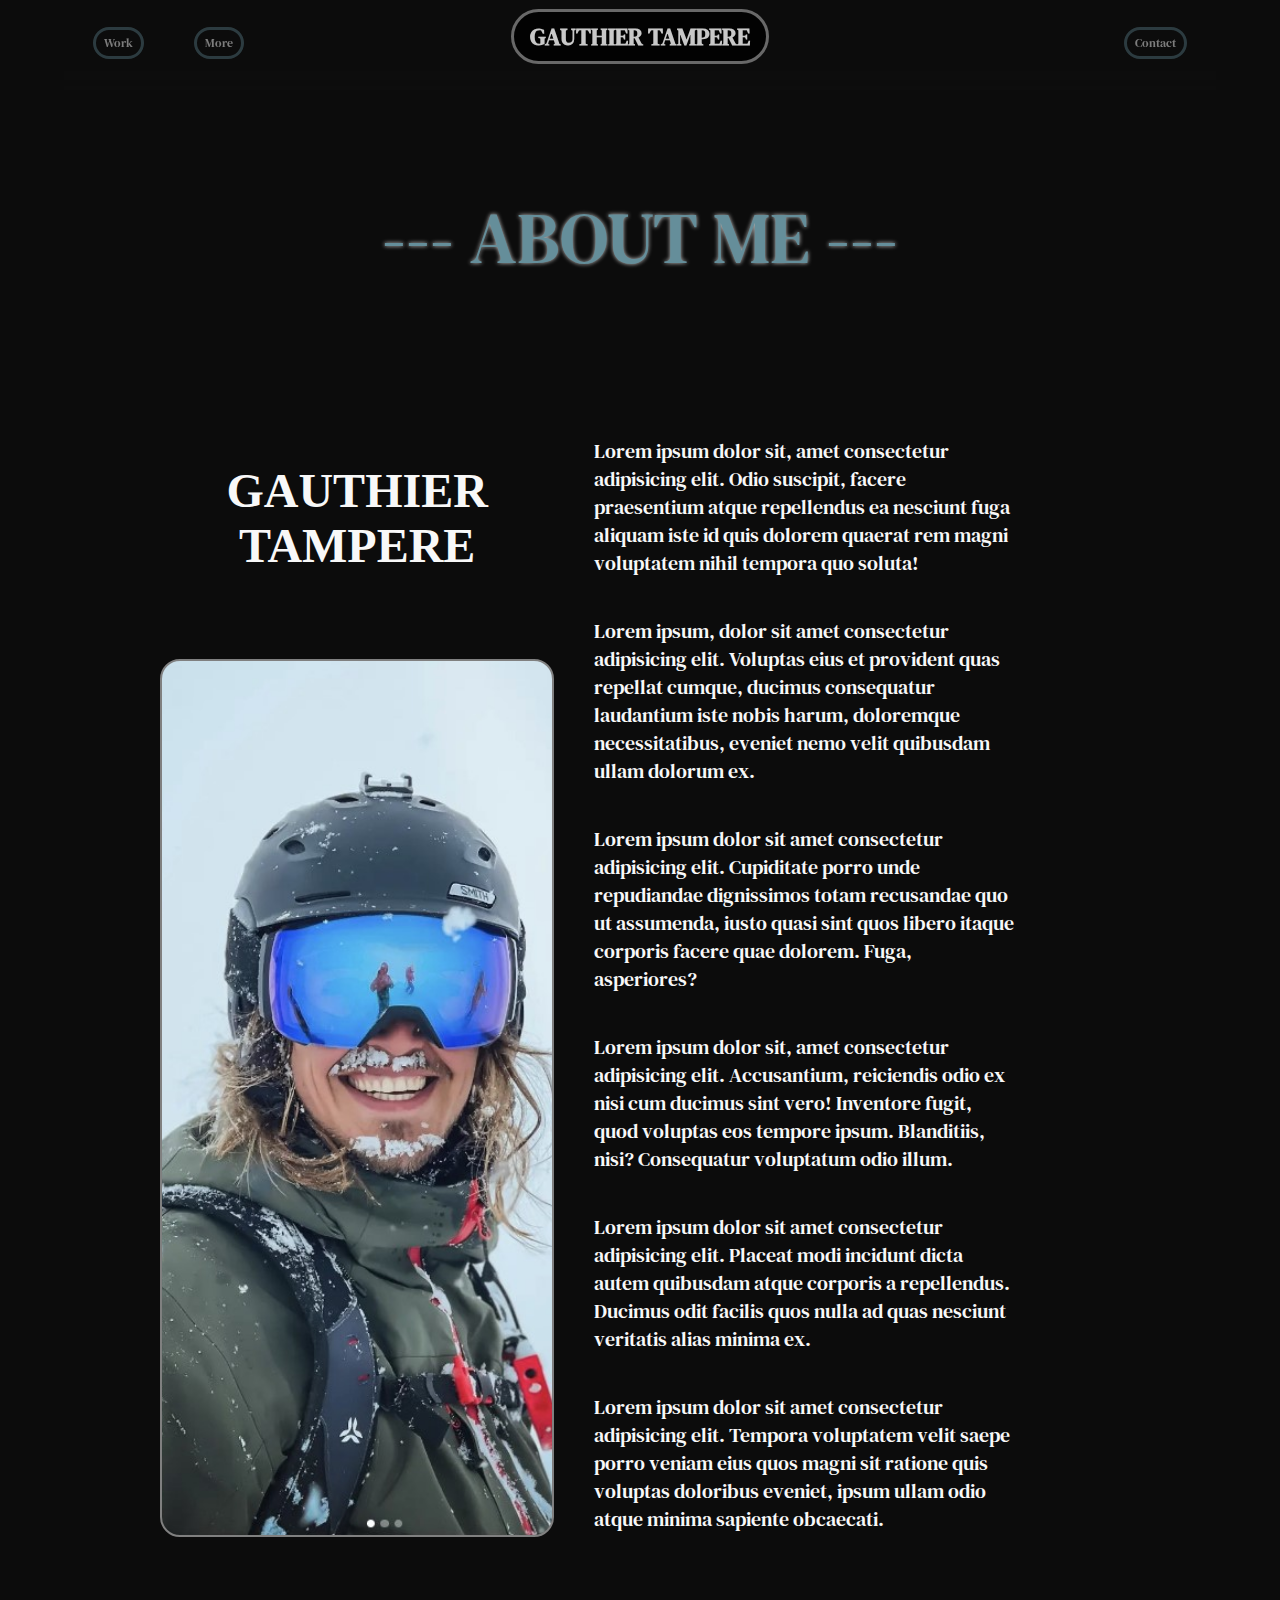
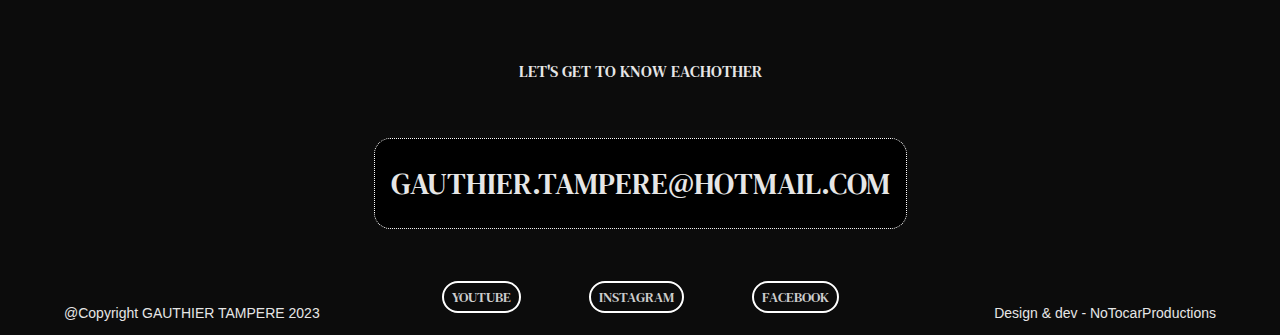
==== contact.html @ d23fb941 "Add files via upload" ====
<!DOCTYPE html>
<html>

<head>
    <html lang="en">
    <meta name="viewport" content="width=device-width, initial-scale=1.0">
    <meta charset="UTF-8">
    <link rel="stylesheet" type="text/css" href="Style/people.css">
    <title>Gauthier Tampere</title>
</head>

<body id="main">
    <nav class="navbar">
        <div class="navbarContainer">
            <a href="./index.html">Work</a>
            <a href="./more.html">More</a>
            <h2 class="appear" id="name">GAUTHIER TAMPERE</h2>
            <a href="contact.html" id="contact">Contact</a>
        </div>
    </nav>
    <div class="container">
        <div class="containerTitle appear">
            <h1 class="contactTitleSeries" id="titleSeries">--- ABOUT ME ---</h1>
        </div>

        <div class="containerAbout">
            <div class="leftSide">
                <div class="leftSideTitle">
                    <h1>GAUTHIER TAMPERE</h1>
                </div>
                <div class="leftSidePicture">

                </div>
            </div>
            <div class="rightSide">
                <div class="textRight">

                    <span>Lorem ipsum dolor sit, amet consectetur
                        adipisicing elit. Odio suscipit, facere
                        praesentium atque repellendus ea nesciunt
                        fuga aliquam iste id quis dolorem quaerat
                        rem magni voluptatem nihil tempora quo soluta!</span>
    
                    <span>Lorem ipsum, dolor sit amet consectetur adipisicing elit.
                        Voluptas eius et provident quas repellat cumque, ducimus
                        consequatur laudantium iste nobis harum, doloremque
                        necessitatibus, eveniet nemo velit quibusdam ullam dolorum ex.</span>
    
                    <span>Lorem ipsum dolor sit amet consectetur adipisicing elit.
                        Cupiditate porro unde repudiandae dignissimos totam
                        recusandae quo ut assumenda, iusto quasi sint quos libero
                        itaque corporis facere quae dolorem. Fuga, asperiores?</span>
    
                    <span>Lorem ipsum dolor sit, amet consectetur adipisicing
                        elit. Accusantium, reiciendis odio ex nisi cum ducimus
                        sint vero! Inventore fugit, quod voluptas eos tempore
                        ipsum. Blanditiis, nisi? Consequatur voluptatum odio illum.</span>
    
                    <span>Lorem ipsum dolor sit amet consectetur adipisicing elit.
                        Placeat modi incidunt dicta autem quibusdam atque corporis
                        a repellendus. Ducimus odit facilis quos nulla ad quas
                        nesciunt veritatis alias minima ex.</span>
    
                    <span>Lorem ipsum dolor sit amet consectetur adipisicing
                        elit. Tempora voluptatem velit saepe porro veniam eius
                        quos magni sit ratione quis voluptas doloribus
                        eveniet, ipsum ullam odio atque minima sapiente
                        obcaecati.</span>
                </div>
                </div>
                

            </div>
        </div>
    </div>

    <footer>
        <div class="fullWidthContainerFooter">
            <div class="footerContainerChild" id="footerCopyright">
                <p>@Copyright GAUTHIER TAMPERE 2023</p>
            </div>
            <div class="footerContainerChild"  id="footerCenter">
                <div class="footerContainerCenterChild">
                    <p>LET'S GET TO KNOW EACHOTHER</p>
                </div>
                <div class="footerContainerCenterChild" id="footerCenterChild">
                    <p id="copy" onclick="copyToClipboard('copy')">GAUTHIER.TAMPERE@HOTMAIL.COM</p>
                </div>
                <div class="footerContainerCenterChild" id="footerCenterChildBottom">
                    <a href="https://youtube.com">YOUTUBE</a>
                    <a href="https://instagram.com">INSTAGRAM</a>
                    <a href="https://facebook.com">FACEBOOK</a>
                </div>
            </div>
            <div class="footerContainerChild" id="footerDesign">
                <p>Design & dev - NoTocarProductions</p>
            </div>
        </div>
    </footer>

    <script src="../Data/people.js"></script>
</body>

</html>
---- Style/people.css ----
@import url('https://fonts.googleapis.com/css2?family=Lato:wght@300;500;900&display=swap');
@import url('https://fonts.googleapis.com/css2?family=DM+Serif+Text&display=swap');
@import url('https://fonts.googleapis.com/css2?family=DM+Serif+Text:ital@1&display=swap');
@keyframes appearOnLoad {
  from {
    opacity: 0;
  }

  to {
    opacity: 1;
  }
}

@keyframes goAway {
    from {
      opacity: 1;
    }
  
    to {
      opacity: 0;
    }
  }

@keyframes crookedPicturesNeg {
    0% {
        transform: rotate(0deg) scale(1);
        
    }
  
    100% {
        transform: rotate(-3deg) scale(1.3);
    }
  }

@keyframes scaleDown {
  0% {
    transform: scale(1);
  }

  100% {
    transform: scale(0.95);
  }
}

  @keyframes crookedPicturesPos {
    0% {
        transform: rotate(0deg) scale(1);
        
    }
  
    100% {
        transform: rotate(3deg) scale(1.3);
    }
  }

@keyframes flip-with-rotate {
  0% {
      transform: rotateY(0);
  }

  100% {
      transform: rotateY(180deg);
  }
}
@keyframes slideinFromRight {
  from {
    margin-left: 300px;
    width: 100%;
  }

  to {
    margin-left: 0px;
    width: 100%;
  }
}

@keyframes slideinFromLeft {
  from {
    margin-left: -300px;
    width: 100%;
  }

  to {
    margin-right: 0%;
    width: 100%;
  }
}

@keyframes slideDownAppear {

  0%,
  50% {
    transform: translateY(-100%);
    opacity: 0;
  }

  60%,
  100% {
    transform: translateY(0);
    opacity: 1;
  }
}

@keyframes slideDown {

  0%,
  50% {
    transform: translateY(-2000%);
  }

  60%,
  100% {
    transform: translateY(0);
  }
}

.appear {
  animation-duration: 6s;
  animation-name: appearOnLoad;
}

.slideInFromUp {
  animation-duration: 4s;
  animation-name: slideDownAppear;
}

.slideInFromUpTwo {
  animation-duration: 3s;
  animation-name: slideDown;
}

.slideInFromUpThree {
  animation-duration: 700ms;
  animation-name: slideDownAppear;
}

.slideRight {
  animation-duration: 2s;
  animation-name: slideinFromRight;
}

.slideLeft {
  animation-duration: 2s;
  animation-name: slideinFromLeft;
}



body {
  width: 100%;
  margin: auto;
  padding: 0;
  text-align: center;
  font-family: DM Serif Text;
  /* background-color: #3a4042; */
  background-color: rgba(0, 0, 0, 0.951);

}

h2#name {
  position: absolute;
  color: #f8f8f8;
  background-color: rgba(0, 0, 0, 0.951);
  left: 50%;
  transform: translateX(-50%);
  margin: 0;
  padding: 8px 16px;
  font-size: 24px;
  border-radius: 5em;
  border: 3px solid grey;
  font-family: DM Serif Text;
  top: -20%;
}

.navbar {
  width: 90%;
  height: 10%;
  top: 0;
  margin: auto;
  display: flex;
  justify-content: center;
  position: fixed;
  left: 50%;
  transform: translateX(-50%);
  z-index: 1000;
  -webkit-backdrop-filter: blur(8px);
  backdrop-filter: blur(8px);
}

div.navbarContainer {
  position: relative;
  width: 95%;
  margin: auto;
  display: flex;
  flex-direction: row;
  justify-content: flex-start;
  gap: 50px;
  font-size: 12px;
  opacity: 0.8;
  height: 100%;
  top: 30%;

}

div.navbarContainer a {
  display: flex;
  font-family: DM serif text;
  font-weight: 400;
  text-decoration: none;
  color: #f8f8f8;
  opacity: 0.6;
  border-radius: 5em;
  border: 3px solid hsl(194, 21%, 40%);
  padding: 4px 8px;
  height: 20%;
  align-items: center;

}

div.navbarContainer a#contact {
  position: absolute;
  right: 0;
}

div.navbarContainer a:hover {
  opacity: 1;
  border: 3px solid #8ecccc;
}

div.navbarContainer a:active {
  opacity: 0.2;
}

.container {
    display: flex;
    flex-wrap: nowrap;
    flex-direction: column;
    gap: 10px;
    width: 75%;
    height: auto;
    margin: 100px auto;
    border-radius: 60px;
  }
  
  .containerTitle {
    border-radius: 50px;
    position: relative;
    width: 100%;
    height: 200px;
    margin: 4% auto;
    color: #f8f8f8;
    font-size: 60px;
    font-family: DM Serif Text;
    overflow: hidden;
    text-shadow:  0 2px hsla(0, 0%, 0%, .2);
  }

  .containerTitle h1 {
    left: 50%;
    transform: translateX(-50%);
    position: fixed;
    color: hsl(194, 21%, 50%);
    font-weight: 550;
    font-size: 60px;
    margin: 50px auto;
    font-family: DM Serif Text;
    text-transform: capitalize;
    text-shadow: 0 0 4px hsl(0, 0%, 80%);
    z-index: 10000;
  }

  
  .containerSeries {
    position: relative;
    display: grid;
    grid-auto-columns: auto;
    gap: 10px;
    width: 100%;
    height: auto;
    margin: 0px auto;
    border-radius: 50px;
  }
  
  .containerSeriesBoxOne {
    position: relative;
    width: 100%;
    height: 600px;
    z-index: 100;
    border-radius: 50px;
  }

  .containerSeriesBoxSmall {
    position: relative;
    width: 80%;
    height: 500px;
    margin: auto;
    z-index: 100;
    border-radius: 50px;
  }
  
  .containerText {
    height: 200px;
    width: 60%;
    margin: 100px auto;
    display: flex;
    flex-direction: column;
    gap: 50px;
    font-family: DM text serif;
  }

  .containerTextBoxTitle {
    color: hsl(194, 21%, 60%);
    font-size: 18px;
  }

  .containerTextBox {
    color: #f8f8f8;
    line-height: 1.5em;
    font-size: 20px;
  }

  .checker {
    border-radius: 50px;
    height: 100%;
    background-color: white;
    background-position: center;
    background-repeat: no-repeat;
    background-size: cover;
  }
  #photoOne {
    background-image: url('https://source.unsplash.com/1600x900/?sepia');
  }
  #photoOcean {
    background-image: url('https://source.unsplash.com/1600x900/?sealife');
  }
  #photoVan {
    background-image: url('https://source.unsplash.com/1600x900/?campers');
  }
  #photoPortrait {
    background-image: url('https://source.unsplash.com/1600x900/?oldWoman');
  }
  #photoPhotography {
    background-image: url('https://source.unsplash.com/1600x900/?Wild');
  }
  #cameraRollOne {
    background-image: url('https://source.unsplash.com/1600x900/?analog');
  }
  #cameraRollTwo {
    background-image: url('https://source.unsplash.com/1600x900/?analogPhotography');
  }
  #cameraRollThree {
    background-image: url('https://source.unsplash.com/1600x900/?old');
  }
  #cameraRollFour {
    background-image: url('https://source.unsplash.com/1600x900/?vintage');
  }
  #cameraRollFive {
    background-image: url('https://source.unsplash.com/1600x900/?retro');
  }
  #cameraRollSix {
    background-image: url('https://source.unsplash.com/1600x900/?canon');
  }
  #cameraRollSeven {
    background-image: url('https://source.unsplash.com/1600x900/?oldschool');
  }
  #cameraRollEight {
    background-image: url('https://source.unsplash.com/1600x900/?ancient');
  }
  #cameraRollNine {
    background-image: url('https://source.unsplash.com/1600x900/?gypsy');
  }
  #cameraRollTen {
    background-image: url('https://source.unsplash.com/1600x900/?west');
  }
  #cameraRollEleven {
    background-image: url('https://source.unsplash.com/1600x900/?ocean');
  }
  #cameraRollTwelve {
    background-image: url('https://source.unsplash.com/1600x900/?waves');
  }
#cameraRollThirteen {
  background-image: url('https://source.unsplash.com/1600x900/?sea');
}
#cameraRollFourteen {
  background-image: url('https://source.unsplash.com/1600x900/?surf');
}
#cameraRollFifteen {
  background-image: url('https://source.unsplash.com/1600x900/?surfing');
}
#cameraRollSixteen {
  background-image: url('https://source.unsplash.com/1600x900/?blue');
}
#cameraRollSeventeen {
  background-image: url('https://source.unsplash.com/1600x900/?surfer');
}
#cameraRollEighteen {
  background-image: url('https://source.unsplash.com/1600x900/?shark');
}

/* DIGITAL */

#cameraRollDigitalOne {
  background-image: url('https://source.unsplash.com/1600x900/?pickup');
}
#cameraRollDigitalTwo {
  background-image: url('https://source.unsplash.com/1600x900/?truck');
}
#cameraRollDigitalThree {
  background-image: url('https://source.unsplash.com/1600x900/?camper');
}
#cameraRollDigitalFour {
  background-image: url('https://source.unsplash.com/1600x900/?van');
}
#cameraRollDigitalFive {
  background-image: url('https://source.unsplash.com/1600x900/?camping');
}
#cameraRollDigitalVanExtra {
  background-image: url('https://source.unsplash.com/1600x900/?camplife');
}
#cameraRollDigitalSix {
  background-image: url('https://source.unsplash.com/1600x900/?Woman');
}
#cameraRollDigitalSeven {
  background-image: url('https://source.unsplash.com/1600x900/?Man');
}
#cameraRollDigitalEight {
  background-image: url('https://source.unsplash.com/1600x900/?eyes');
}
#cameraRollDigitalNine {
  background-image: url('https://source.unsplash.com/1600x900/?boy');
}
#cameraRollDigitalTen {
  background-image: url('https://source.unsplash.com/1600x900/?girl');
}
#cameraRollDigitalPortraitExtra {
  background-image: url('https://source.unsplash.com/1600x900/?oldman');
}
#cameraRollDigitalEleven {
  background-image: url('https://source.unsplash.com/1600x900/?woods');
}
#cameraRollDigitalTwelve {
  background-image: url('https://source.unsplash.com/1600x900/?hills');
}
#cameraRollDigitalThirteen {
  background-image: url('https://source.unsplash.com/1600x900/?jungle');
}
#cameraRollDigitalFourteen {
  background-image: url('https://source.unsplash.com/1600x900/?river');
}
#cameraRollDigitalFifteen {
  background-image: url('https://source.unsplash.com/1600x900/?prairy');
}
#cameraRollDigitalPhotographyExtra {
  background-image: url('https://source.unsplash.com/1600x900/?picture');
}


.containerSmall {
    display: flex;
    flex-direction: column;
    width: 100%;
    gap: 0px;
    height: auto;
    margin: auto;
}

.alignLeft {
    width: 70%;
    height: 400px;
    align-self: flex-start; 
    rotate: 3deg;   
}

.alignRight {
    rotate: -3deg;
    width: 70%;
    height: 400px;
    align-self: flex-end;
}

.alignLeft:hover {
    animation-duration: 1s;
    animation-name: crookedPicturesNeg;
    animation-fill-mode: forwards;
}

.alignRight:hover {
    animation-duration: 1s;
    animation-name: crookedPicturesPos;
    animation-fill-mode: forwards;
}

.disappear {
    animation-duration: 4s;
    animation-name: appearOnLoad;
}

.removeTitle {
  animation-duration: 1s;
  animation-name: goAway;
  animation-fill-mode: forwards;
}

h1.contactTitleSeries {
  font-size: 72px;
}

/* contact page */

.containerAbout {
  position: relative;
  display: grid;
  grid-template-columns: 1.5fr 2fr;
  gap: 40px;
  width: 100%;
  height: auto;
  border-radius: 20px;
  margin: auto;
}

.leftSide {
  display: grid;
  grid-template-rows: 0.6fr 2fr;
  gap: 10px;
  height: 100%;

}
.leftSideTitle {
  display: flex;
  justify-items: center;
  height: 100%;
  color: #f8f8f8;
}

.leftSideTitle h1 {
  margin: auto;
  font-size: 48px;
  font-family: DM sans Serif;
}

.leftSidePicture {
  height: 100%;
  border: 2px solid grey;
  border-radius: 20px;
  background-image: url('/Style/img/gaut.jpg');
  background-position: center;
  background-size: cover;
}

.rightSide {
  height: 100%;
}

.textRight {
  color: #f8f8f8;
  font-size: 20px;
  width: 80%;
  margin-top: 50px;
  display: flex;
  flex-direction: column;
  justify-items: center;
  text-align: left;
  gap: 40px;
}

footer {
  position: relative;
  bottom: 0px;
  width: 100%;
  height: 300px;
}

.fullWidthContainerFooter {
  display: grid;
  grid-template-columns: 1fr 1.5fr 1fr;
  width: 90%;
  height: 100%;
  margin: auto;
}

.footerContainerChild {
  height: 100%;
  color: white;
  align-items: center;
  justify-content: center;
}

#footerCenter {
  display: grid;
  grid-template-rows: 0.5fr 1fr 0.5fr;
}

.footerContainerCenterChild {
  display: flex;
  justify-content: center;
  align-items: center;
  height: 100%;
  width: 100%;
}

#footerCopyright {
  display: flex;
  justify-content: left;
  align-items: last baseline;
  font-family:Arial, Helvetica, sans-serif;
  font-size: 14px;
  color: hsl(0, 0%, 90%);
}

.footerContainerCenterChild p {
  display: flex;
  justify-self: center;
  font-size: 16px;
  color: hsl(0, 0%, 90%);
}

#footerCenterChild p {
  padding: 24px 16px;
  font-size: 30px;
  border: 0.5px dotted white;
  border-radius: 16px;
  background-color: black;
}

#footerCenterChildBottom {
  display: flex;
  flex-direction: row;
  flex-wrap: nowrap;
  justify-content: space-evenly;
  align-items: center;
}

#footerCenterChildBottom a {
  display: flex;
  border: 2px solid white;
  text-decoration: none;
  color: hsl(0, 0%, 80%);
  padding: 4px 8px;
  border-radius: 16px;
  font-size: 14px;
}

#footerDesign {
    display: flex;
    justify-content: right;
    align-items: last baseline;
    font-family:Arial, Helvetica, sans-serif;
    font-size: 14px;
    color: hsl(0, 0%, 90%);
}

#footerCenterChildBottom a:hover {
  border: 2px solid hsl(194, 21%, 60%);
  opacity: 0.8;
}

#footerCenterChild p:hover {
  animation: scaleDown;
  animation-duration: 0.5s;
  animation-fill-mode: forwards;
  cursor: pointer;
  border: 2px dotted hsl(194, 21%, 60%);
  opacity: 0.8;
}







/* .container {
    height: 100%;
    display: flex;
}

.secondContainer {
display: flex;
flex-wrap: nowrap;
flex-direction: column;
flex-grow: 1 1 auto;
gap: 10%;
width: 75%;
background-color: rgba(0, 0, 0, 0.951);
margin: 100px auto;
border-radius: 60px;
overflow: hidden;
}

.showcaseContainer {
    margin: auto;
    width: 100%;
    height: 700px;
}

.showcaseContainer h1 {
    margin: 6% auto;
    left: 50%;
    transform: translateX(-50%);
    padding: 0px;
    font-size: 72px;
    color: hsl(194, 21%, 40%);
    position: fixed;
}

.photoShowcase {
    width: 100%;
    height: 100%;
    background-color: white;
    z-index: 5;
    margin: 25% 0% 0% 0%;
    border-radius: 50px;
    background-image: url('https://source.unsplash.com/1600x900/?people');
    background-position: center;
    background-repeat: no-repeat;
    background-size: cover;
}

.explanationContainer {
    width: 60%;
    height: 100px;
    background-color: white;
    position: relative;
    margin: auto;
}

.gridContainer {
    position: relative;
    display: grid;
    grid-auto-columns: auto;
    gap: 300px;
    width: 100%;
    height: auto;
    background-color: rgba(0, 0, 0, 0.951);
    margin: 0px auto;
} */
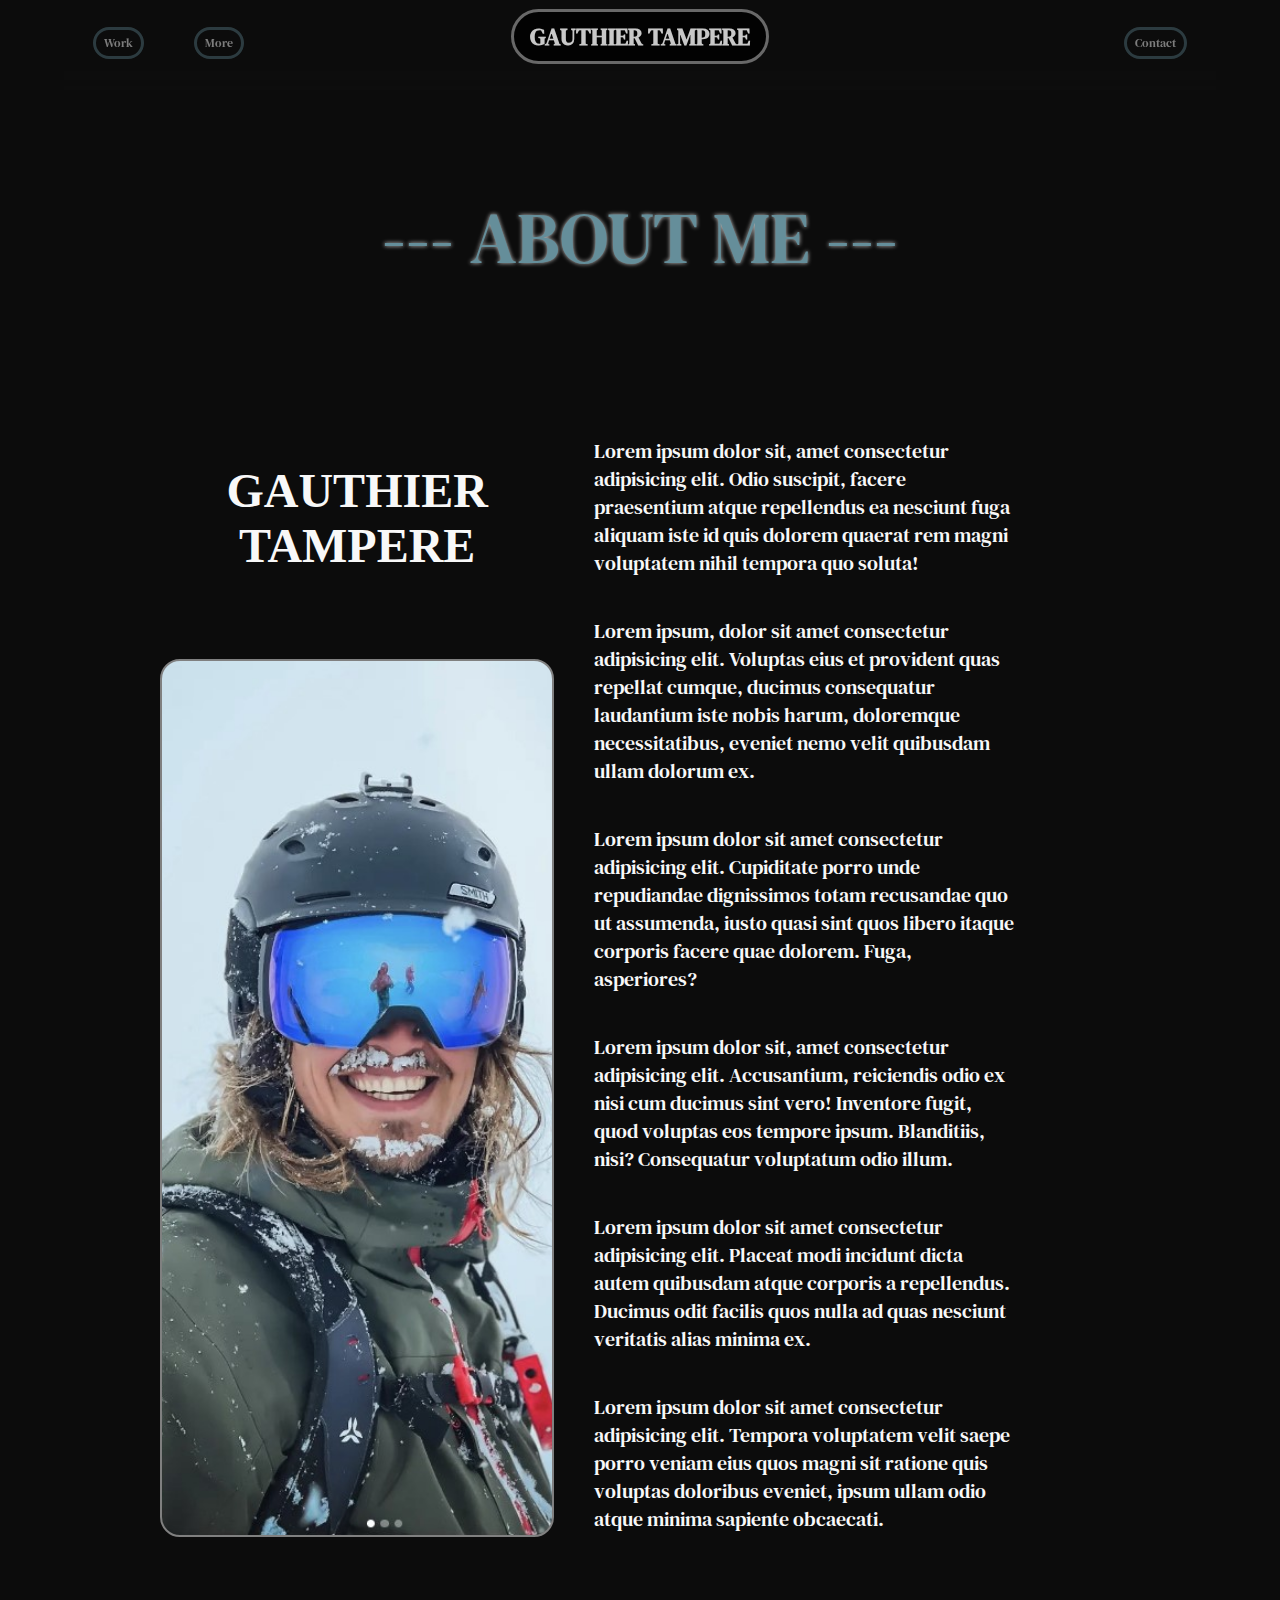
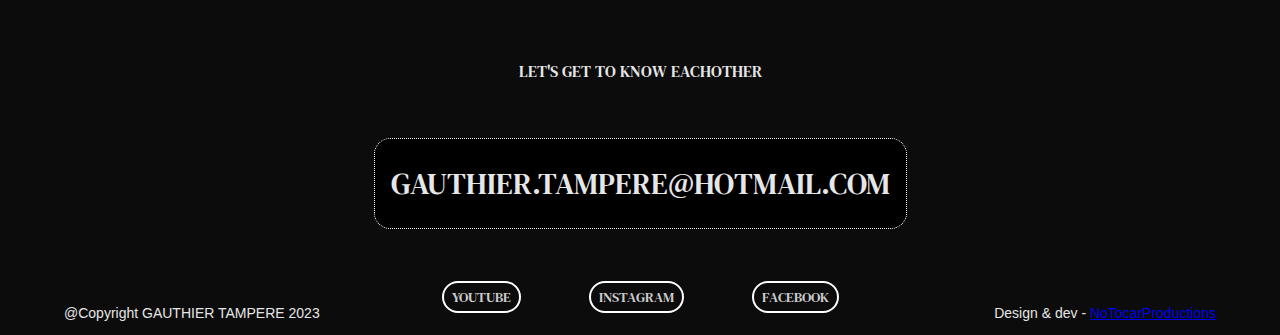
==== commit c5c79e13: "Update contact.html" ====
--- a/contact.html
+++ b/contact.html
@@ -12,7 +12,7 @@
 <body id="main">
     <nav class="navbar">
         <div class="navbarContainer">
-            <a href="./index.html">Work</a>
+            <a href="index.html">Work</a>
             <a href="./more.html">More</a>
             <h2 class="appear" id="name">GAUTHIER TAMPERE</h2>
             <a href="contact.html" id="contact">Contact</a>
@@ -88,17 +88,17 @@
                 </div>
                 <div class="footerContainerCenterChild" id="footerCenterChildBottom">
                     <a href="https://youtube.com">YOUTUBE</a>
-                    <a href="https://instagram.com">INSTAGRAM</a>
-                    <a href="https://facebook.com">FACEBOOK</a>
+                    <a href="https://instagram/gauthegoat.com">INSTAGRAM</a>
+                    <a href="https://www.facebook.com/gauthier.tampere">FACEBOOK</a>
                 </div>
             </div>
             <div class="footerContainerChild" id="footerDesign">
-                <p>Design & dev - NoTocarProductions</p>
+                <p>Design & dev - <a href="https://notocarproductions.com">NoTocarProductions</a></p>
             </div>
         </div>
     </footer>
 
-    <script src="../Data/people.js"></script>
+    <script src="Data/people.js"></script>
 </body>
 
-</html>+</html>
--- a/Style/people.css
+++ b/Style/people.css
@@ -733,4 +733,4 @@
     height: auto;
     background-color: rgba(0, 0, 0, 0.951);
     margin: 0px auto;
-} */+} */
